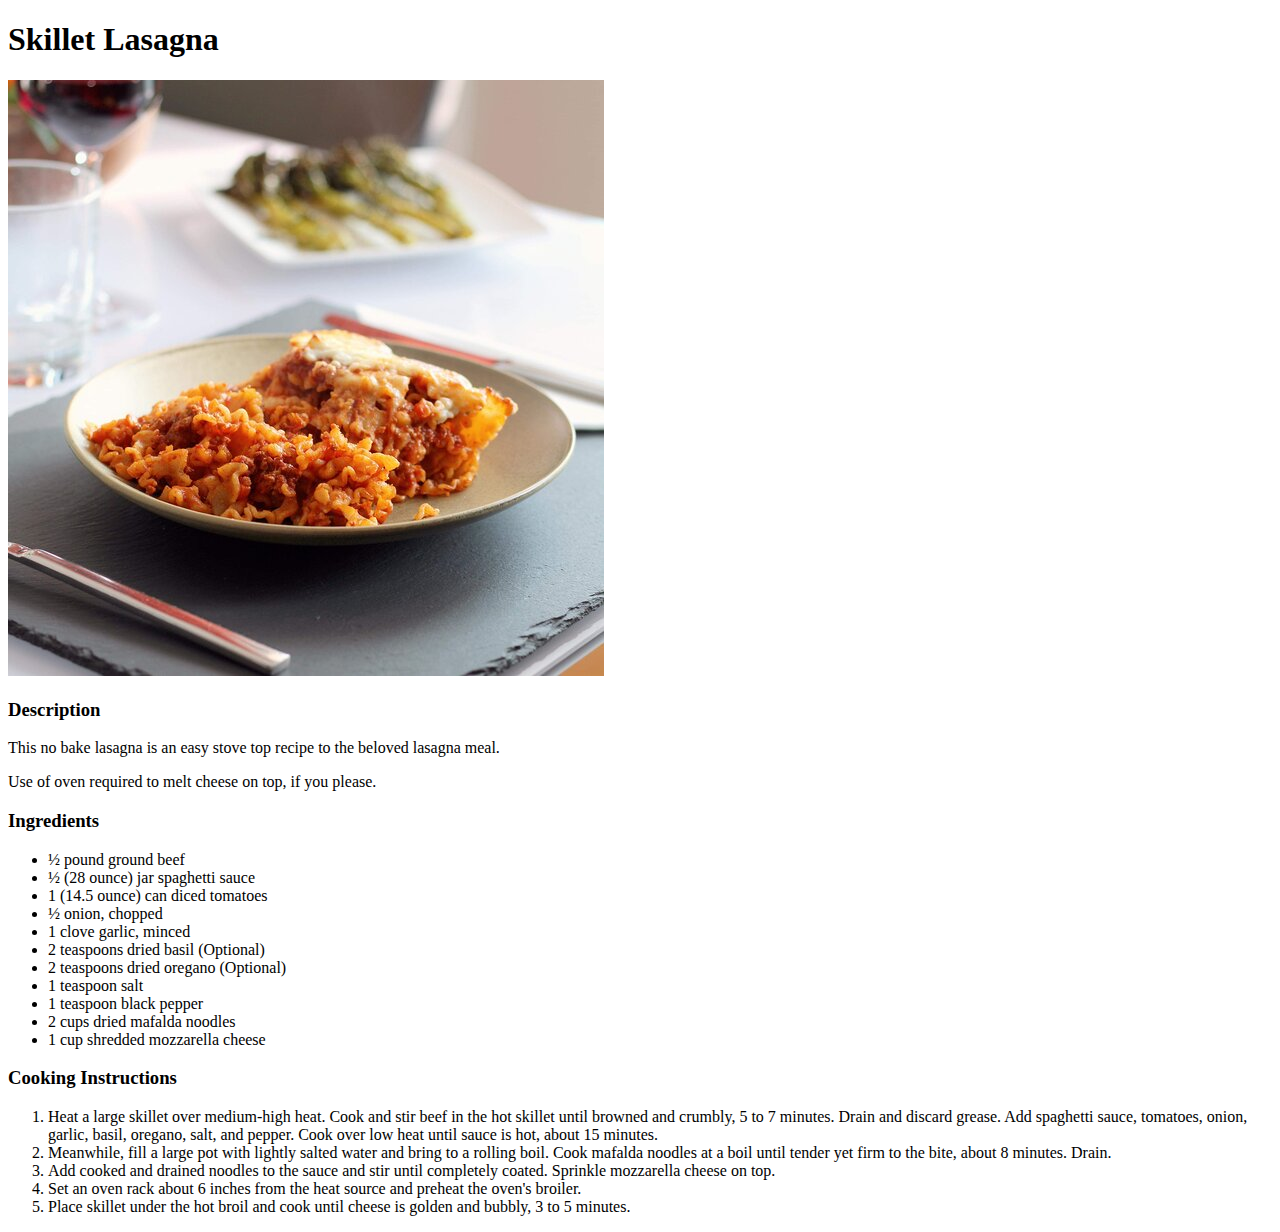
==== recipes/lasagna.html @ c886e571 "Added index, recipes, and images files." ====
<!DOCTYPE html>
<html lang="en">
<head>
    <meta charset="UTF-8">
    <meta http-equiv="X-UA-Compatible" content="IE=edge">
    <meta name="viewport" content="width=device-width, initial-scale=1.0">
    <title>Lasagna Recipe</title>
</head>
<body>
    <h1>Skillet Lasagna</h1>
    <img src="../images/skillet lasagna.jpeg" alt="picture of lasagna">
    <h3>Description</h3>
    <p>This no bake lasagna is an easy stove top recipe to the beloved lasagna meal.</p>
    <p>Use of oven required to melt cheese on top, if you please.</p>
    <h3>Ingredients</h3>
    <ul>
        <li>½ pound ground beef</li>

        <li>½ (28 ounce) jar spaghetti sauce</li>
        
        <li>1 (14.5 ounce) can diced tomatoes</li>
        
        <li>½ onion, chopped</li>
        
        <li>1 clove garlic, minced</li>
        
        <li>2 teaspoons dried basil (Optional)</li>
        
        <li>2 teaspoons dried oregano (Optional)</li>
        
        <li>1 teaspoon salt</li>
        
        <li>1 teaspoon black pepper</li>
        
        <li>2 cups dried mafalda noodles</li>
        
        <li>1 cup shredded mozzarella cheese</li>
    </ul>
    <h3>Cooking Instructions </h3>
    <ol>
        <li>
        Heat a large skillet over medium-high heat. Cook and stir beef in the hot skillet until browned and crumbly, 5 to 7 minutes. Drain and discard grease. Add spaghetti sauce, tomatoes, onion, garlic, basil, oregano, salt, and pepper. Cook over low heat until sauce is hot, about 15 minutes.
    </li>
    <li>
        Meanwhile, fill a large pot with lightly salted water and bring to a rolling boil. Cook mafalda noodles at a boil until tender yet firm to the bite, about 8 minutes. Drain.
    </li>
    <li>
        Add cooked and drained noodles to the sauce and stir until completely coated. Sprinkle mozzarella cheese on top.
    </li>
    <li>
        Set an oven rack about 6 inches from the heat source and preheat the oven's broiler.
    </li>
    <li>
        Place skillet under the hot broil and cook until cheese is golden and bubbly, 3 to 5 minutes.
    </li>
    </ol>
</body>
</html>
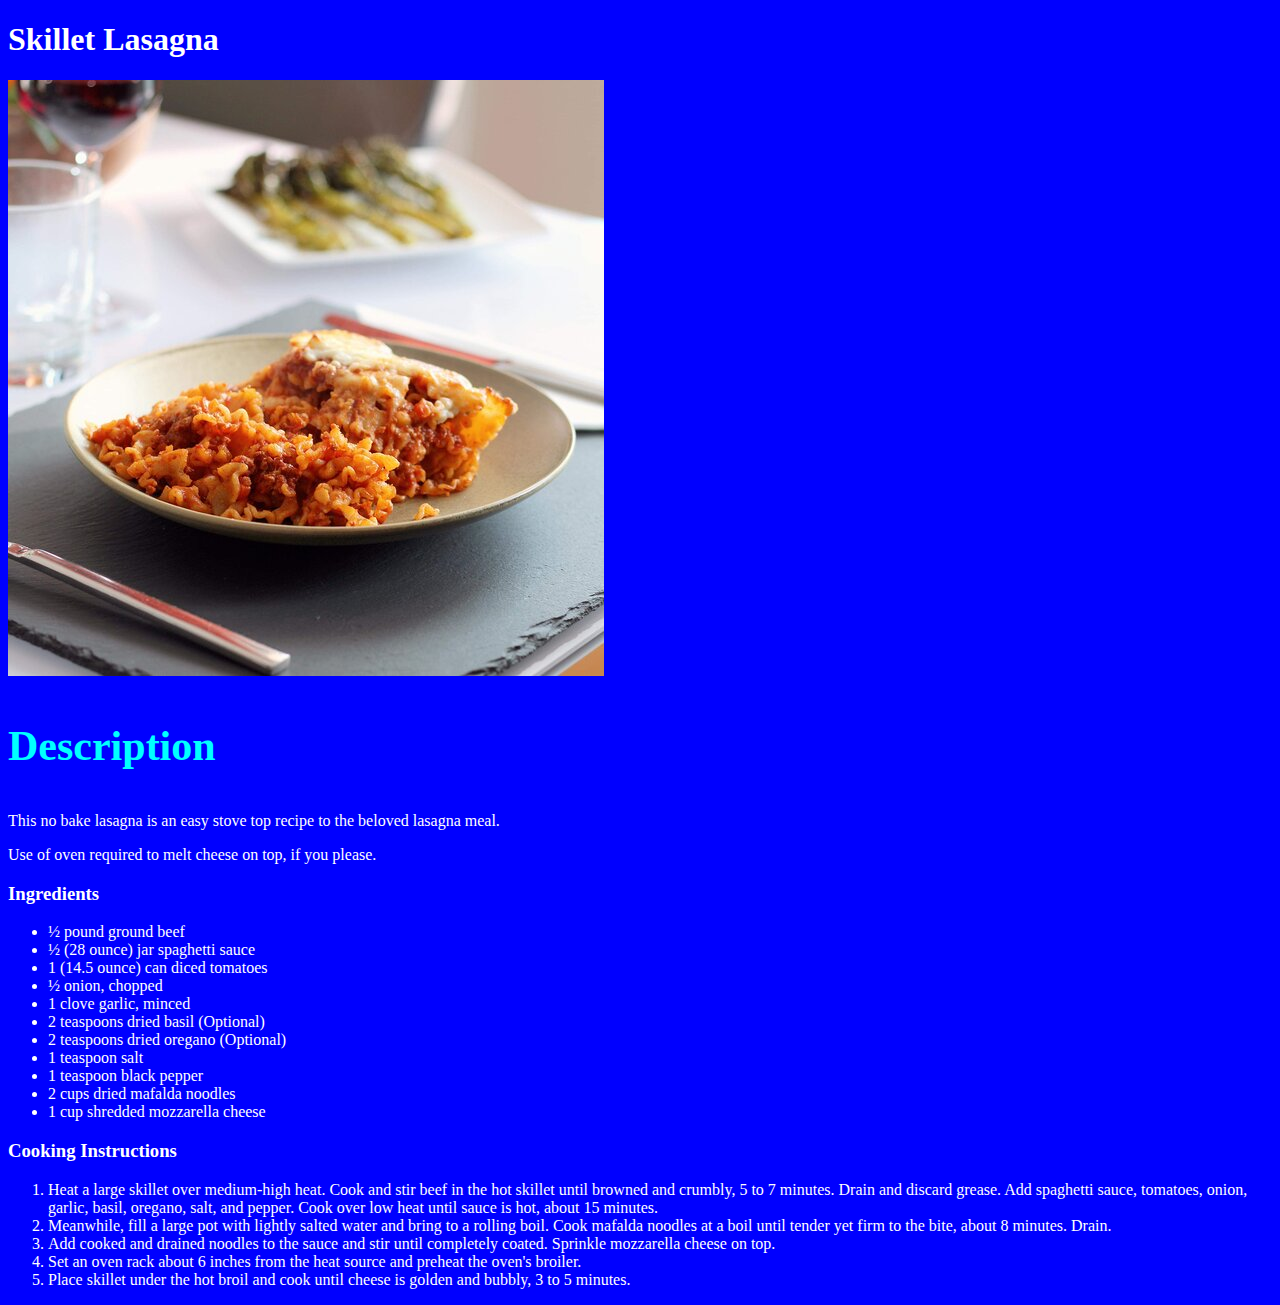
==== commit 8ebcbe05: "added css" ====
--- a/recipes/lasagna.html
+++ b/recipes/lasagna.html
@@ -5,13 +5,14 @@
     <meta http-equiv="X-UA-Compatible" content="IE=edge">
     <meta name="viewport" content="width=device-width, initial-scale=1.0">
     <title>Lasagna Recipe</title>
+    <link rel="stylesheet" href="../css/styles.css">
 </head>
-<body>
+<body class="body">
     <h1>Skillet Lasagna</h1>
     <img src="../images/skillet lasagna.jpeg" alt="picture of lasagna">
-    <h3>Description</h3>
-    <p>This no bake lasagna is an easy stove top recipe to the beloved lasagna meal.</p>
-    <p>Use of oven required to melt cheese on top, if you please.</p>
+    <h3 class="pop">Description</h3>
+    <p class="desc"> This no bake lasagna is an easy stove top recipe to the beloved lasagna meal.</p>
+    <p class="desc"> Use of oven required to melt cheese on top, if you please.</p>
     <h3>Ingredients</h3>
     <ul>
         <li>½ pound ground beef</li>
--- a/css/styles.css
+++ b/css/styles.css
@@ -0,0 +1,9 @@
+.body{
+    background-color: blue;
+    color: white;
+}
+
+.pop{
+    font-size: 42px;
+    color: aqua;
+}